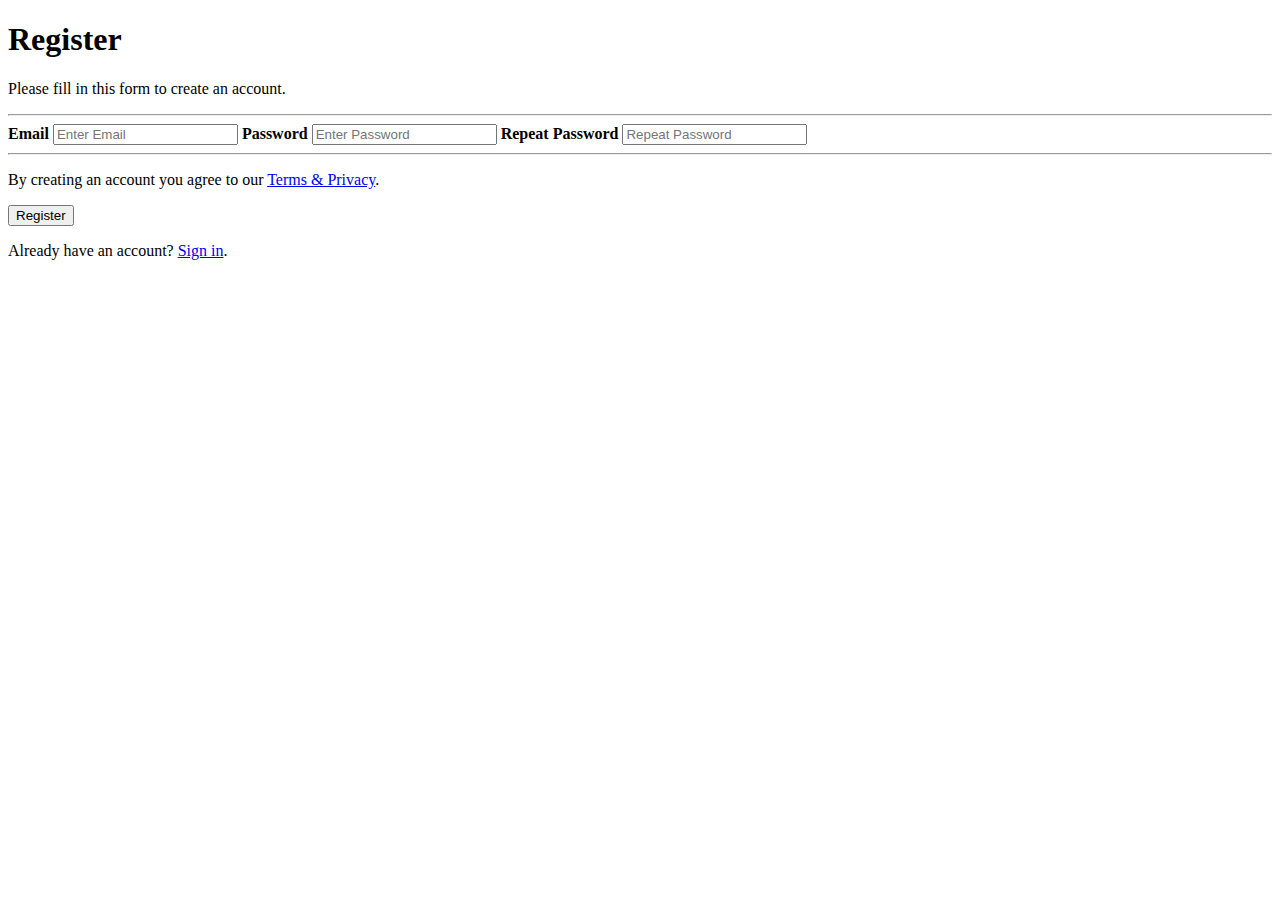
==== donation.html @ 4cf46411 "change" ====
<!DOCTYPE html>
<html>
<head>
    
    <link rel="stylesheet" href="./css/my.css">
</head>
<body>
    <form action="action_page.php">
        <div class="container">
          <h1>Register</h1>
          <p>Please fill in this form to create an account.</p>
          <hr>
      
          <label for="email"><b>Email</b></label>
          <input type="text" placeholder="Enter Email" name="email" id="email" required>
      
          <label for="psw"><b>Password</b></label>
          <input type="password" placeholder="Enter Password" name="psw" id="psw" required>
      
          <label for="psw-repeat"><b>Repeat Password</b></label>
          <input type="password" placeholder="Repeat Password" name="psw-repeat" id="psw-repeat" required>
          <hr>
      
          <p>By creating an account you agree to our <a href="#">Terms & Privacy</a>.</p>
          <button type="submit" class="registerbtn">Register</button>
        </div>
      
        <div class="container signin">
          <p>Already have an account? <a href="#">Sign in</a>.</p>
        </div>
      </form> 
    
</body>
</html>
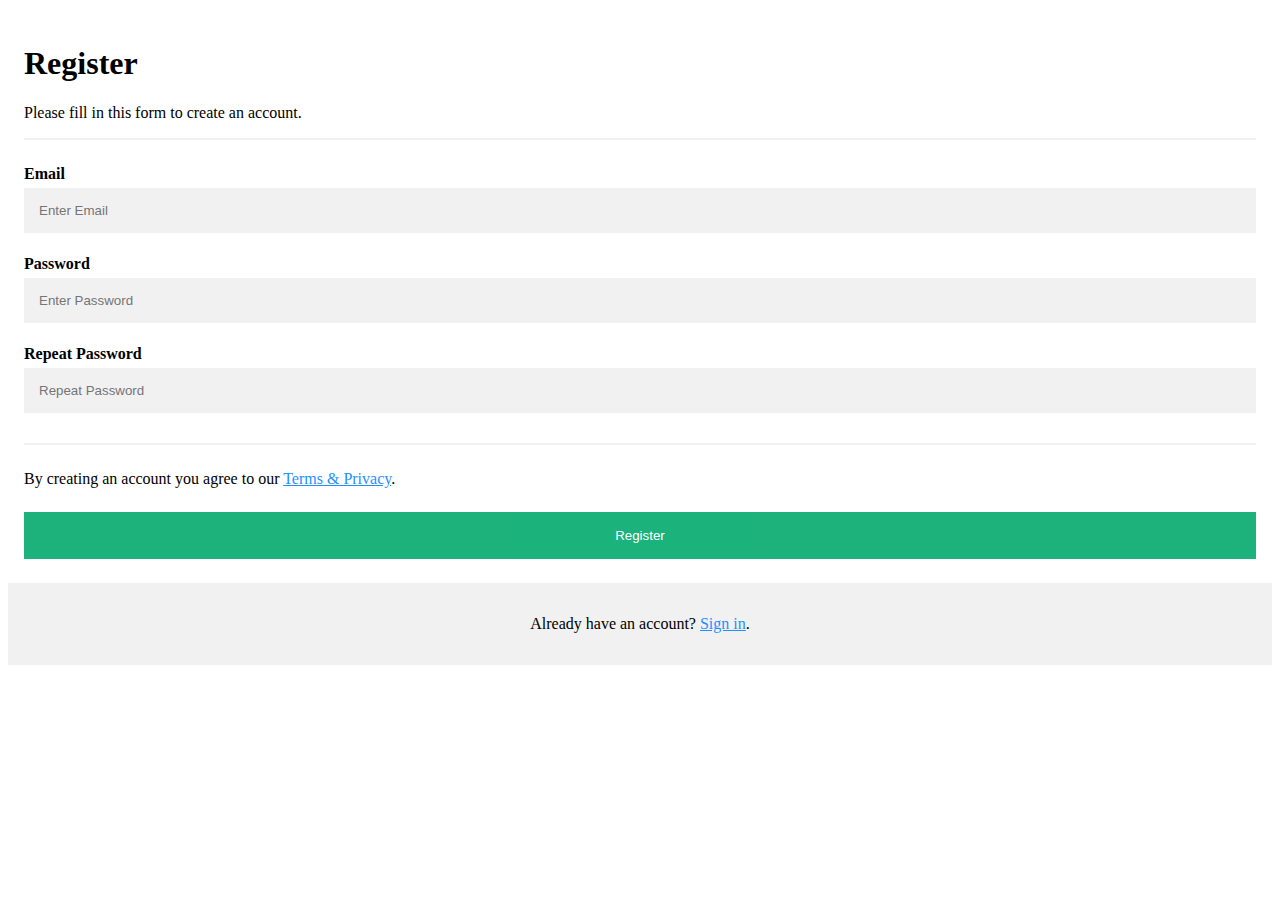
==== commit 04ecfeac: "something" ====
--- a/donation.html
+++ b/donation.html
@@ -2,7 +2,7 @@
 <html>
 <head>
     
-    <link rel="stylesheet" href="./css/my.css">
+    <link rel="stylesheet" href="./my.css">
 </head>
 <body>
     <form action="action_page.php">
--- a/my.css
+++ b/my.css
@@ -0,0 +1,61 @@
+* {box-sizing: border-box}
+.container {
+    padding: 16px;
+  }
+  
+  /* Full-width input fields */
+  input[type=text], input[type=password] {
+    width: 100%;
+    padding: 15px;
+    margin: 5px 0 22px 0;
+    display: inline-block;
+    border: none;
+    background: #f1f1f1;
+  }
+  
+  input[type=text]:focus, input[type=password]:focus {
+    background-color: #ddd;
+    outline: none;
+  }
+  
+  /* Overwrite default styles of hr */
+  hr {
+    border: 1px solid #f1f1f1;
+    margin-bottom: 25px;
+  }
+  
+  /* Set a style for the submit/register button */
+  .registerbtn {
+    background-color: #04AA6D;
+    color: white;
+    padding: 16px 20px;
+    margin: 8px 0;
+    border: none;
+    cursor: pointer;
+    width: 100%;
+    opacity: 0.9;
+  }
+  
+  .registerbtn:hover {
+    opacity:1;
+  }
+  
+  /* Add a blue text color to links */
+  a {
+    color: dodgerblue;
+  }
+  
+  /* Set a grey background color and center the text of the "sign in" section */
+  .signin {
+    background-color: #f1f1f1;
+    text-align: center;
+  }
+  
+  
+  
+  
+  
+  
+  
+  
+  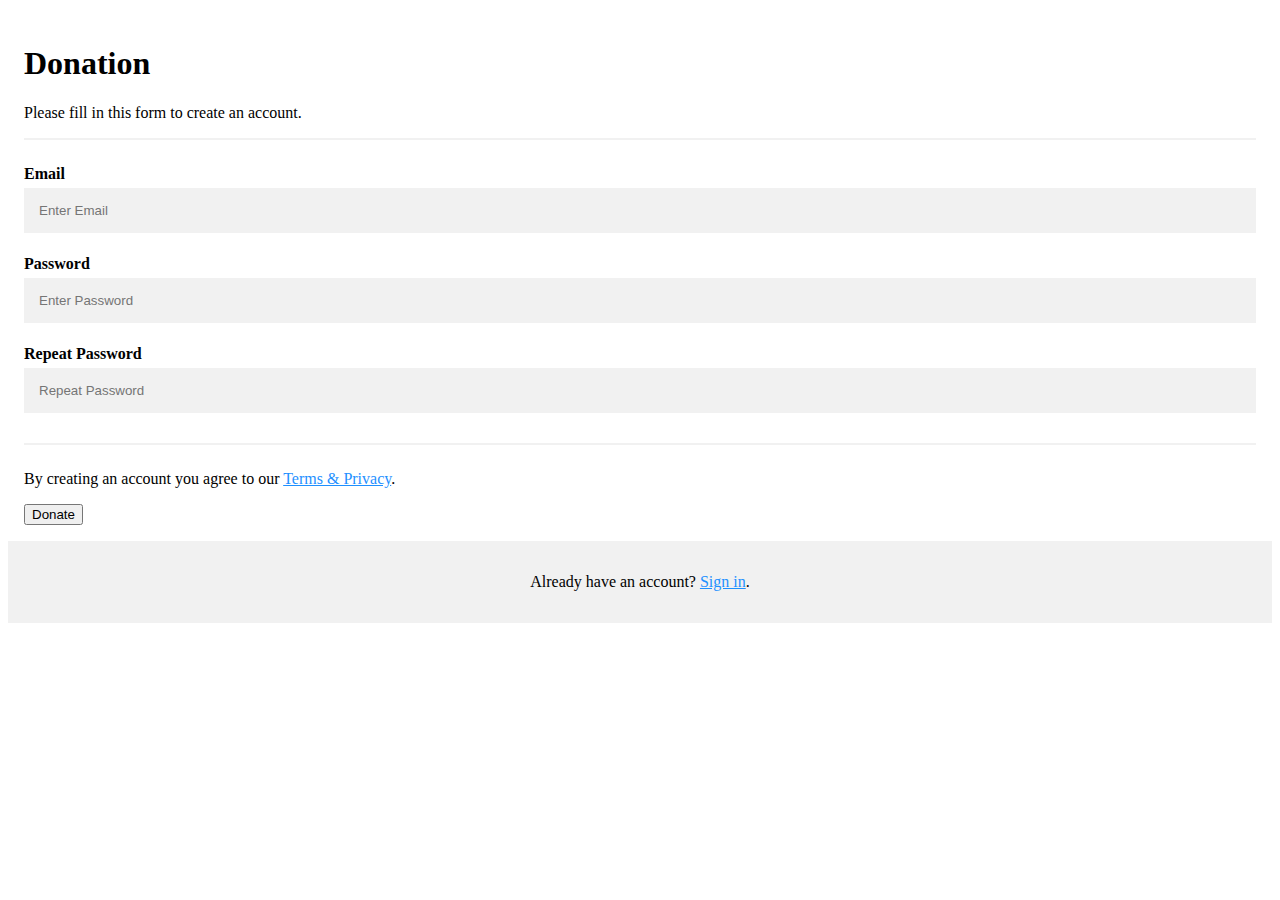
==== commit c08b8aa0: "new" ====
--- a/donation.html
+++ b/donation.html
@@ -7,7 +7,7 @@
 <body>
     <form action="action_page.php">
         <div class="container">
-          <h1>Register</h1>
+          <h1>Donation</h1>
           <p>Please fill in this form to create an account.</p>
           <hr>
       
@@ -22,7 +22,7 @@
           <hr>
       
           <p>By creating an account you agree to our <a href="#">Terms & Privacy</a>.</p>
-          <button type="submit" class="registerbtn">Register</button>
+          <button type="submit" class="Donationbtn">Donate</button>
         </div>
       
         <div class="container signin">
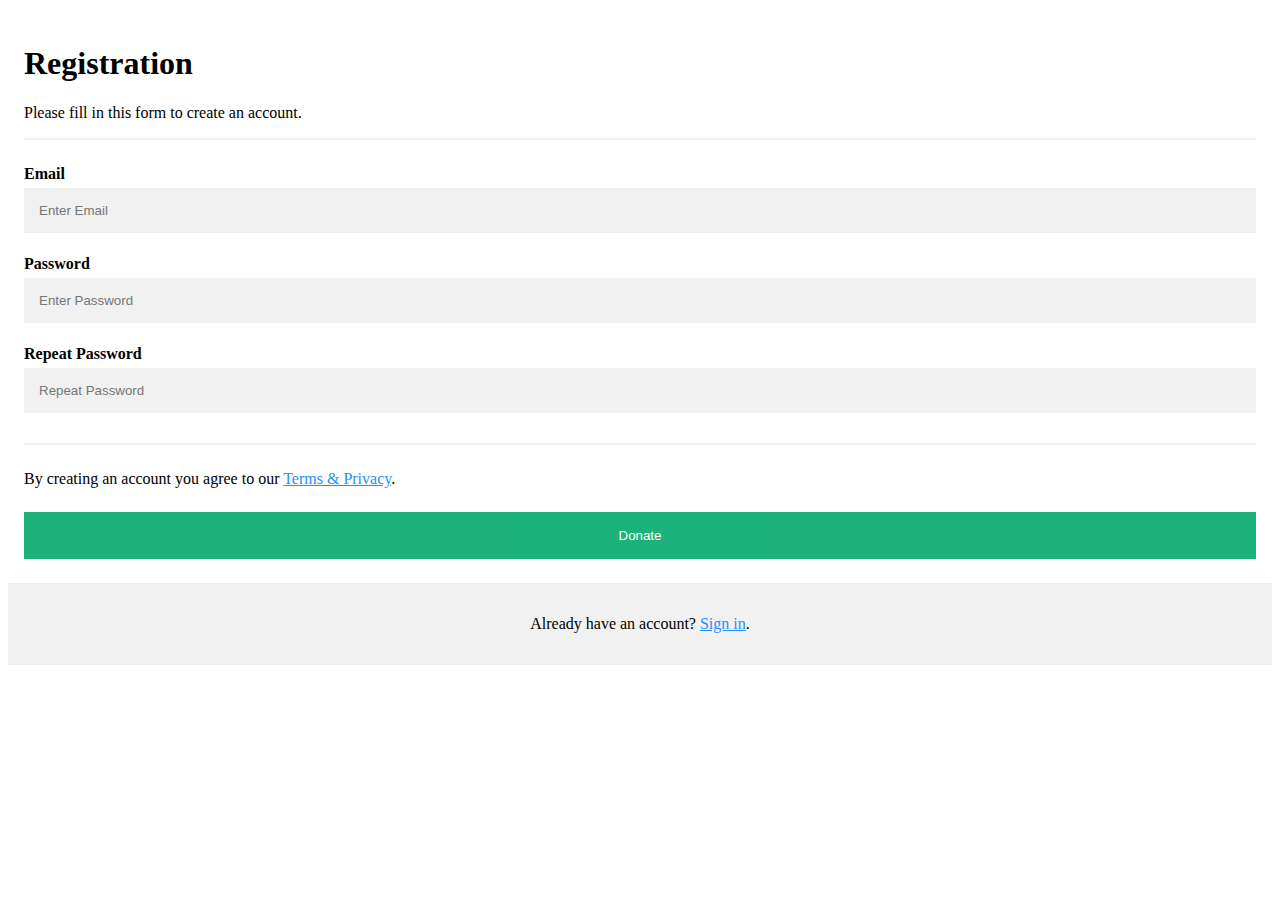
==== commit c85577b4: "my" ====
--- a/donation.html
+++ b/donation.html
@@ -7,7 +7,7 @@
 <body>
     <form action="action_page.php">
         <div class="container">
-          <h1>Donation</h1>
+          <h1>Registration</h1>
           <p>Please fill in this form to create an account.</p>
           <hr>
       
@@ -22,7 +22,7 @@
           <hr>
       
           <p>By creating an account you agree to our <a href="#">Terms & Privacy</a>.</p>
-          <button type="submit" class="Donationbtn">Donate</button>
+          <button type="submit" class="registerbtn">Donate</button>
         </div>
       
         <div class="container signin">
--- a/my.css
+++ b/my.css
@@ -1,61 +1,54 @@
 * {box-sizing: border-box}
+
+/* Add padding to containers */
 .container {
-    padding: 16px;
-  }
-  
-  /* Full-width input fields */
-  input[type=text], input[type=password] {
-    width: 100%;
-    padding: 15px;
-    margin: 5px 0 22px 0;
-    display: inline-block;
-    border: none;
-    background: #f1f1f1;
-  }
-  
-  input[type=text]:focus, input[type=password]:focus {
-    background-color: #ddd;
-    outline: none;
-  }
-  
-  /* Overwrite default styles of hr */
-  hr {
-    border: 1px solid #f1f1f1;
-    margin-bottom: 25px;
-  }
-  
-  /* Set a style for the submit/register button */
-  .registerbtn {
-    background-color: #04AA6D;
-    color: white;
-    padding: 16px 20px;
-    margin: 8px 0;
-    border: none;
-    cursor: pointer;
-    width: 100%;
-    opacity: 0.9;
-  }
-  
-  .registerbtn:hover {
-    opacity:1;
-  }
-  
-  /* Add a blue text color to links */
-  a {
-    color: dodgerblue;
-  }
-  
-  /* Set a grey background color and center the text of the "sign in" section */
-  .signin {
-    background-color: #f1f1f1;
-    text-align: center;
-  }
-  
-  
-  
-  
-  
-  
-  
-  
-  +  padding: 16px;
+}
+
+/* Full-width input fields */
+input[type=text], input[type=password] {
+  width: 100%;
+  padding: 15px;
+  margin: 5px 0 22px 0;
+  display: inline-block;
+  border: none;
+  background: #f1f1f1;
+}
+
+input[type=text]:focus, input[type=password]:focus {
+  background-color: #ddd;
+  outline: none;
+}
+
+/* Overwrite default styles of hr */
+hr {
+  border: 1px solid #f1f1f1;
+  margin-bottom: 25px;
+}
+
+/* Set a style for the submit/register button */
+.registerbtn {
+  background-color: #04AA6D;
+  color: white;
+  padding: 16px 20px;
+  margin: 8px 0;
+  border: none;
+  cursor: pointer;
+  width: 100%;
+  opacity: 0.9;
+}
+
+.registerbtn:hover {
+  opacity:1;
+}
+
+/* Add a blue text color to links */
+a {
+  color: dodgerblue;
+}
+
+/* Set a grey background color and center the text of the "sign in" section */
+.signin {
+  background-color: #f1f1f1;
+  text-align: center;
+}